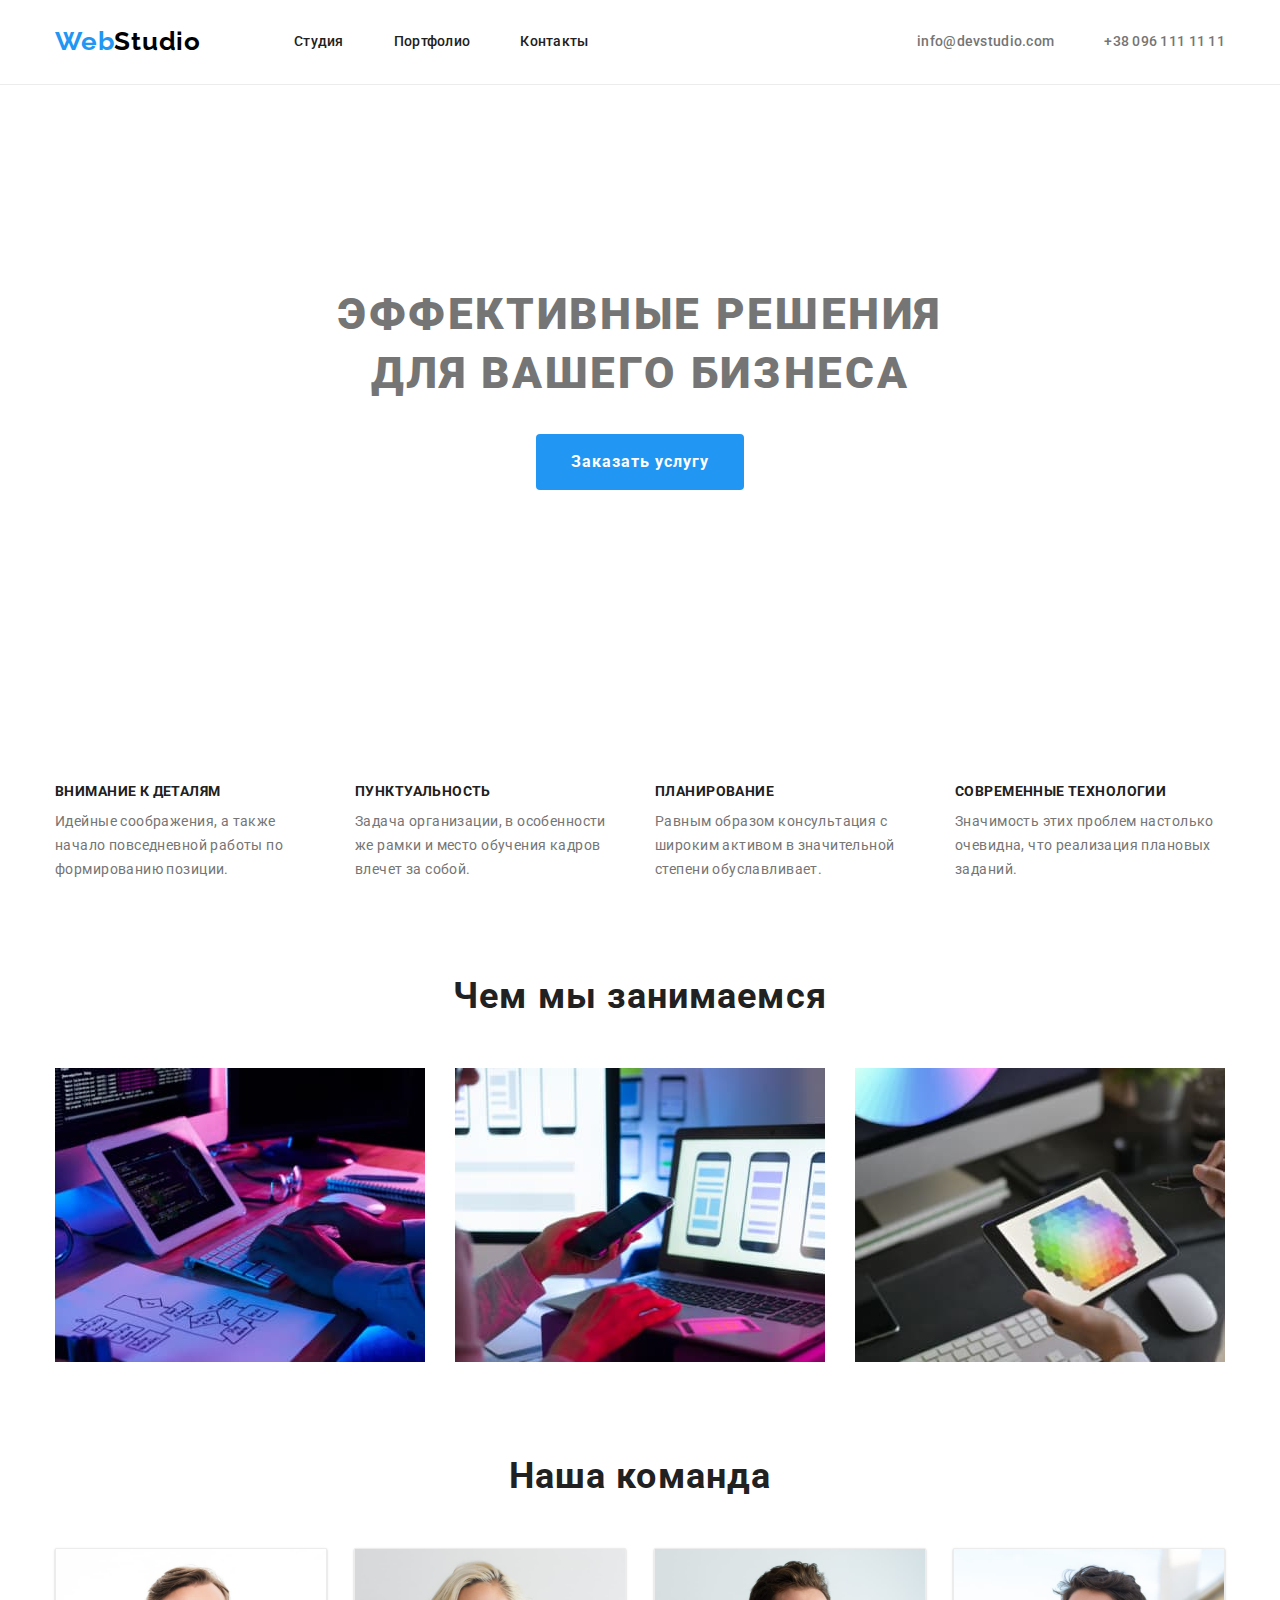
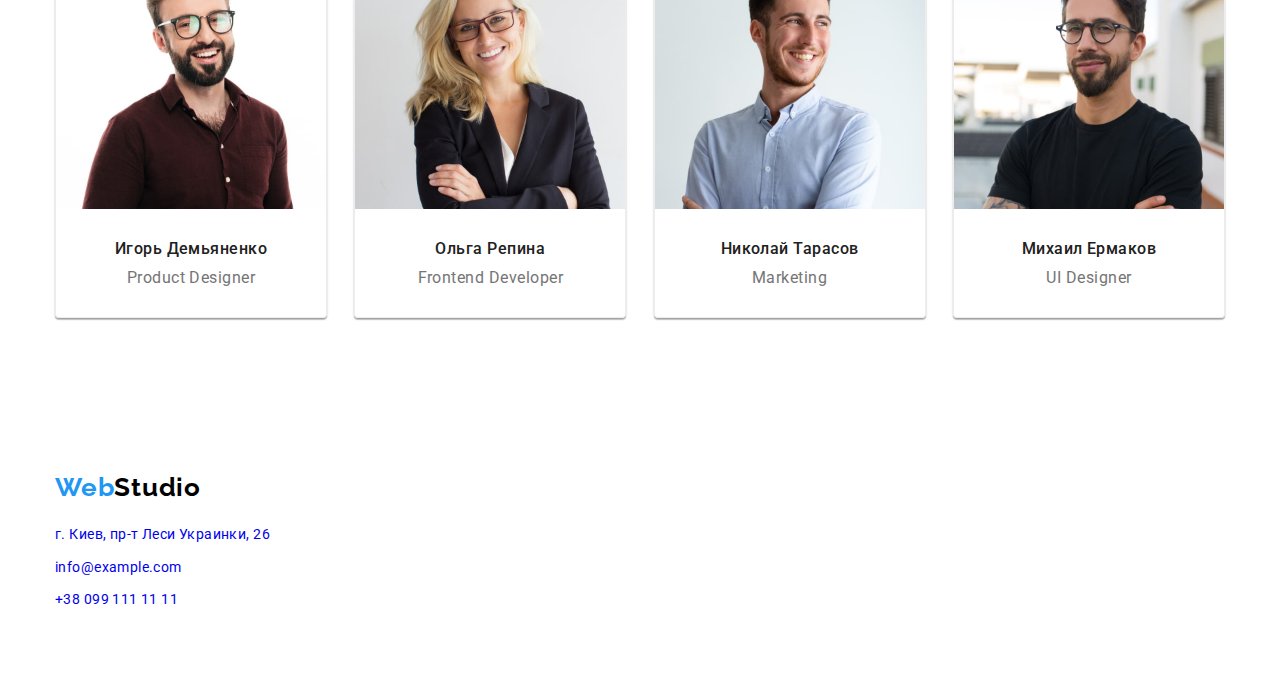
==== index.html @ 6e19d116 "start" ====
<!DOCTYPE html>
<html lang="ru">
<head>
    <meta charset="UTF-8">
    <meta http-equiv="X-UA-Compatible" content="IE=edge">
    <meta name="viewport" content="width=device-width, initial-scale=1.0">
    <title>goit-markup-hw-03</title>
    <link rel="preconnect" href="https://fonts.googleapis.com">
    <link rel="preconnect" href="https://fonts.gstatic.com" crossorigin>
    <link href="https://fonts.googleapis.com/css2?family=Raleway:wght@700&family=Roboto:wght@400;500;700;900&display=swap"
        rel="stylesheet">
    <link rel="stylesheet" href="https://cdn.jsdelivr.net/npm/modern-normalize@1.1.0/modern-normalize.min.css">
    <link rel="stylesheet" href="./css/styles.css">
</head>
<body>
    <!-- HEADER -->
    <header class="page-header">
        <nav class="main-nav">
            <div class="container">
                <a class="logo link" href="" lang="en">Web<span class="logo-second">Studio</span></a>
                <ul class="menu list">
                    <li class="menu-item">
                        <a class="menu-link link" href="./index.html">Студия</a>
                    </li>
                    <li class="menu-item">
                        <a class="menu-link link" href="./portfolio.html">Портфолио</a>
                    </li>
                    <li class="menu-item">
                        <a class="menu-link link" href="">Контакты</a>
                    </li>
                </ul>
    
                <ul class="list contact">
                    <li>
                        <a class="link" href="mailto:info@devstudio.com">info@devstudio.com</a>
                    </li>
                    <li>
                        <a class="link link-tel" href="tel:+380961111111">+38 096 111 11 11</a>
                    </li>
                </ul>
            </div>
        </nav>
    </header>
    <main>
        <!-- HERO -->
        <section class="hero section">
            <h1 class="main-title" >Эффективные решения <br> для вашего бизнеса</h1>
            <button class="main-btn" type="button">Заказать услугу</button>
        </section>
        <!--Our advantages-->
        <section class="section">
            <div class="container">
                <h2 hidden>Наши преимущества</h2>
                <ul class="list benefits-list">
                    <li class="item">
                        <h3 class="main-benefits">Внимание к деталям</h3>
                        <p class="benefits">Идейные соображения, а также начало повседневной работы по формированию позиции.</p>
                    </li>
                    <li class="item">
                        <h3 class="main-benefits">Пунктуальность</h3>
                        <p class="benefits">Задача организации, в особенности же рамки и место обучения кадров влечет за собой.</p>
                    </li>
                    <li class="item">
                        <h3 class="main-benefits">Планирование</h3>
                        <p class="benefits">Равным образом консультация с широким активом в значительной степени обуславливает.</p>
                    </li>
                    <li class="item">
                        <h3 class="main-benefits">Современные технологии</h3>
                        <p class="benefits">Значимость этих проблем настолько очевидна, что реализация плановых заданий.</p>
                    </li>
                </ul>
            </div>
        </section>
        <!--What are we doing-->
        <section class="section" >
            <div class="container">
                <h2 class="subtitle">Чем мы занимаемся</h2>
                <ul class="list work-img">
                    <li class="item">
                        <img src="./images/what-are-we-doing/box-1.jpg" alt="Чем мы занимаемся" width="370">
                    </li>
                    <li class="item">
                        <img src="./images/what-are-we-doing/box-2.jpg" alt="Чем мы занимаемся" width="370">
                    </li>
                    <li class="item">
                        <img src="./images/what-are-we-doing/box-3.jpg" alt="Чем мы занимаемся" width="370">
                    </li>
                </ul>
            </div>
        </section>

        <!--Our team-->
        <section class="section section-team">
            <div class="container">
                <h2 class="subtitle">Наша команда</h2>
                <ul class="list team-list">
                    <li class="item">
                        <img src="./images/our-team/igor-demyanenko.jpg" alt="Product Designer" width="270">
                        <div class="card-team">
                            <h3 class="employee-name">Игорь Демьяненко</h3>
                            <p class="job-title" lang="en">Product Designer</p>
                        </div>
                    </li>
                    <li class="item">
                        <img src="./images/our-team/olga-repina.jpg" alt="Frontend Developer" width="270">
                        <div class="card-team">
                            <h3 class="employee-name">Ольга Репина</h3>
                            <p class="job-title" lang="en">Frontend Developer</p>
                        </div>
                    </li>
                    <li class="item">
                        <img src="./images/our-team/nikolai-tarasov.jpg" alt="Marketing" width="270">
                        <div class="card-team">
                            <h3 class="employee-name">Николай Тарасов</h3>
                            <p class="job-title" lang="en">Marketing</p>
                        </div>
                    </li>
                    <li class="item">
                        <img src="./images/our-team/mikhail-ermakov.jpg" alt="UI Designer" width="270">
                        <div class="card-team">
                            <h3 class="employee-name">Михаил Ермаков</h3>
                            <p class="job-title" lang="en">UI Designer</p>
                        </div>
                    </li>
                </ul>
            </div>
        </section>
    </main>
    <!-- FOOTER -->
    <footer class="footer-container">
        <div class="container">
            <div class="address-item">
                <a class="logo link" href="" lang="en">Web<span class="logo-second">Studio</span></a>
            </div>
            <address>
                <ul class="list address-list">
                    <li>
                        <a class="address link" href="https://goo.gl/maps/vD46rgRYoQ4FNNTK7" target="_blank"
                            rel="noopener noreferrer">г. Киев, пр-т Леси Украинки, 26
                        </a>
                    </li>
                    <li>
                        <a class="contact-footer link" href="mailto:info@example.com">info@example.com</a>
                    </li>
                    <li>
                        <a class="contact-footer link" href="tel:+380991111111">+38 099 111 11 11</a>
                    </li>
                </ul>
            </address>
        </div>
    </footer>

</body>
</html>
---- css/styles.css ----
:root {
  --primary-font: 'Roboto', sans-serif;
  --secondary-font: 'Raleway', sans-serif;
  --primary-text-color-theme-dark: #FFFFFF;
  --primary-text-color-theme-light: #212121;
  --secondary-text-color-theme-dark: rgba(255, 255, 255, 0.6);
  --secondary-text-color-theme-light: #757575;
  --accent-color: #2196F3;
  --card-set-gap: 30px;
  --border-card: #ececec;
}

h1,
h2,
h3,
h4,
p {
    margin-top: 0;
    margin-bottom: 0;
}

ul,
ol {
    padding: 0;
    margin: 0;
}

img {
    display: block;
    height: 100%;
    height: auto;
}

button {
    cursor: pointer;
}

.list {list-style: none;}

.link {text-decoration: none;}

body {
    font-family: var(--primary-font);
    color: var(--secondary-text-color-theme-light);
}

.section {
    padding-top: 94px;
    
}

.section-team,
.section-portfolio {
    padding-bottom: 94px;
}



.container {
    width: 1200px;
    margin-left: auto;
    margin-right: auto;
    padding-left: 15px;
    padding-right: 15px;
}

.button-list {
    display: flex;
    justify-content: center;
    margin-bottom: 50px;
}

.button-list .item:not(:last-child) {
    margin-right: 8px;
}

/* ========== Components ========== */
.main-nav {
    border-bottom: 1px solid #ececec;
}

.main-nav .container {
    display: flex;
    align-items: center;
}

.main-btn {
    font-family: var(--primary-font);
    font-weight: 700;
    font-size: 16px;
    line-height: 1.88;
    letter-spacing: 0.06em;
    cursor: pointer;
    color: var(--primary-text-color-theme-dark);
    background-color: var(--accent-color);
    align-items: center;
    text-align: center;

    border-radius: 4px;
    padding: 10px 32px;
    min-width: 200px;
    border: solid transparent;
    display: inline-block;
}

.subtitle {
    font-weight: 700;
    font-size: 36px;
    line-height: 1.16;
    text-align: center;
    letter-spacing: 0.03em;
    color: var(--primary-text-color-theme-light);

    margin-top: 0;
    margin-bottom: 50px;
}
.filter-btm {
    font-family: var(--primary-font);
    font-weight: 500;
    font-size: 16px;
    line-height: 1.62;
    text-align: center;
    letter-spacing: 0.03em;
    cursor: pointer;
    color: var(--primary-text-color-theme-light);
    background-color: #F5F4FA;

    border-radius: 4px;
    padding: 6px 22px;
    display: inline-block;
    border: solid transparent;
}

.filter-btm:hover,
.filter-btm:focus {
    color: #FFFFFF;
    background-color: var(--accent-color);
}

.benefits-list {
    display: flex;
    flex-wrap: wrap;
    justify-content: space-between;
}

.benefits-list .item {
    width: 270px;
    margin-right: 30px;
}

.benefits-list .item:nth-child(4n) {
    margin-right: 0;
}

.main-benefits {
    font-weight: 700;
    font-size: 14px;
    line-height: 1.14;
    letter-spacing: 0.03em;
    text-transform: uppercase;
    color: var(--primary-text-color-theme-light);

    margin-top: 0;
    margin-bottom: 10px;
}

.benefits {
    font-size: 14px;
    line-height: 1.71;
    letter-spacing: 0.03em;
    
    margin-top: 0;
    margin-bottom: 0;
}

.work-img {
    display: flex;
    flex-wrap: wrap;
}

.work-img .item {
    margin-right: var(--card-set-gap);
}

.work-img .item:nth-child(3n) {
    margin-right: 0;
}

.team-list {
    display: flex;
    flex-wrap: wrap;
    text-align: center;
    justify-content: space-between;
}

.team-list .item {
    border-radius: 0px 0px 4px 4px;
    border: 1px solid #ececec;
    box-shadow: 0px 1px 3px rgba(0, 0, 0, 0.12), 0px 1px 1px rgba(0, 0, 0, 0.14), 0px 2px 1px rgba(0, 0, 0, 0.2);
  
}
    

.card-team {
    padding: var(--card-set-gap);
}

.employee-name {
    font-weight: 500;
    font-size: 16px;
    line-height: 1.19;
    text-align: center;
    letter-spacing: 0.03em;
    color: var(--primary-text-color-theme-light);

    margin-bottom: 10px;
    margin-top: 0;
}

.job-title {
    font-size: 16px;
    line-height: 1.19;
    text-align: center;
    letter-spacing: 0.03em;
}

.project-name {
    font-weight: 700;
    font-size: 18px;
    line-height: 2;
    letter-spacing: 0.06em;
    color: var(--primary-text-color-theme-light);
}

.project {
    font-size: 16px;
    line-height: 1.88;
    letter-spacing: 0.03em;
}

.main-portfolio {
    text-decoration: none;
}

.portfolio-link {
    display: inline-block;
}

.portfolio-link {
    display: flex;
    flex-wrap: wrap;
    
}

.portfolio-link .item {
    width: calc((100% - 60px) / 3);
    
    margin-right: var(--card-set-gap);
    margin-bottom: var(--card-set-gap);
    flex-wrap: wrap;
}


.portfolio-link .item:nth-child(3n) {
    margin-right: 0;
}

.portfolio-link .item:nth-last-child(-n + 3) {
    margin-bottom: 0;
}

.card-content {
    padding: 20px 24px;
    border: 1px solid var(--border-card);
    background-color: var(--primary-text-color-theme-dark);

}


/* ========== Components ========== */


/* ========== Header ========== */
.logo {
    font-family: var(--secondary-font);
    font-weight: 700;
    font-size: 26px;
    line-height: 1.19;
    letter-spacing: 0.03em;
    color: var(--accent-color);
}

.logo-second {
    font-family: var(--secondary-font);
    font-weight: 700;
    font-size: 26px;
    line-height: 1.19;
    letter-spacing: 0.03em;
    color: #000000;
}

.menu {
    display: flex;
    margin-left: 93px;
}

.menu .menu-item+.menu-item {
    margin-left: 50px;
}

.menu-link {
    font-family: var(--primary-font);
    font-weight: 500;
    font-size: 14px;
    line-height: 1.14;
    letter-spacing: 0.02em;
    color: var(--primary-text-color-theme-light);

    display: block;
    padding-top: 32px;
    padding-bottom: 32px;

}

.menu-link:hover,
.menu-link:focus {
    color: var(--accent-color);}

.contact {
    display: flex;
    margin-left: auto;

}

.link-tel {
    margin-left: 50px;
}

.contact a {
    font-family: var(--primary-font);
    font-weight: 500;
    font-size: 14px;
    line-height: 1.4;
    letter-spacing: 0.02em;
    color: var(--secondary-text-color-theme-light);

    display: block;
    padding-top: 32px;
    padding-bottom: 32px;
}

.contact a:hover,
.contact a:focus {
    color: var(--accent-color);
}
/* ========== Header ========== */

/* ========== Hero ========== */

.hero {
    text-align: center;
    padding-top: 200px;
    padding-bottom: 200px;
}

.main-title {

    margin-top: 0;
    margin-bottom: 30px;

    font-family: var(--primary-font);
    font-weight: 900;
    font-size: 44px;
    line-height: 1.36;
    text-align: center;
    letter-spacing: 0.06em;
    text-transform: uppercase;
    /* color: var(--primary-text-color-theme-dark); */
}
/* ========== Hero ========== */

/* ========== Footer ========== */

.address-item {
    display: inline-block;
    margin-bottom: 20px;
}



.address {
    display: inline-block;
    margin-bottom: 9px;

    font-family: var(--primary-font);
    font-style: normal;
    font-weight: 400;
    font-size: 14px;
    line-height: 1.71;
    letter-spacing: 0.03em;
    /* color: var(--primary-text-color-theme-dark); */
}  

.address:hover,
.address:focus {
    color: var(--accent-color);
}

.contact-footer {
    display: inline-block;
    margin-bottom: 9px;
    
    font-family: var(--primary-font);
    font-style: normal;
    font-weight: 400;
    font-size: 14px;
    line-height: 1.71;
    letter-spacing: 0.03em;
    /* color: var(--secondary-text-color-theme-dark); */
}

.contact-footer:hover,
.contact-footer:focus {
    color: var(--accent-color);
}

.footer-container {
    padding-top: 60px;
    padding-bottom: 60px;
}
/* ========== Footer ========== */
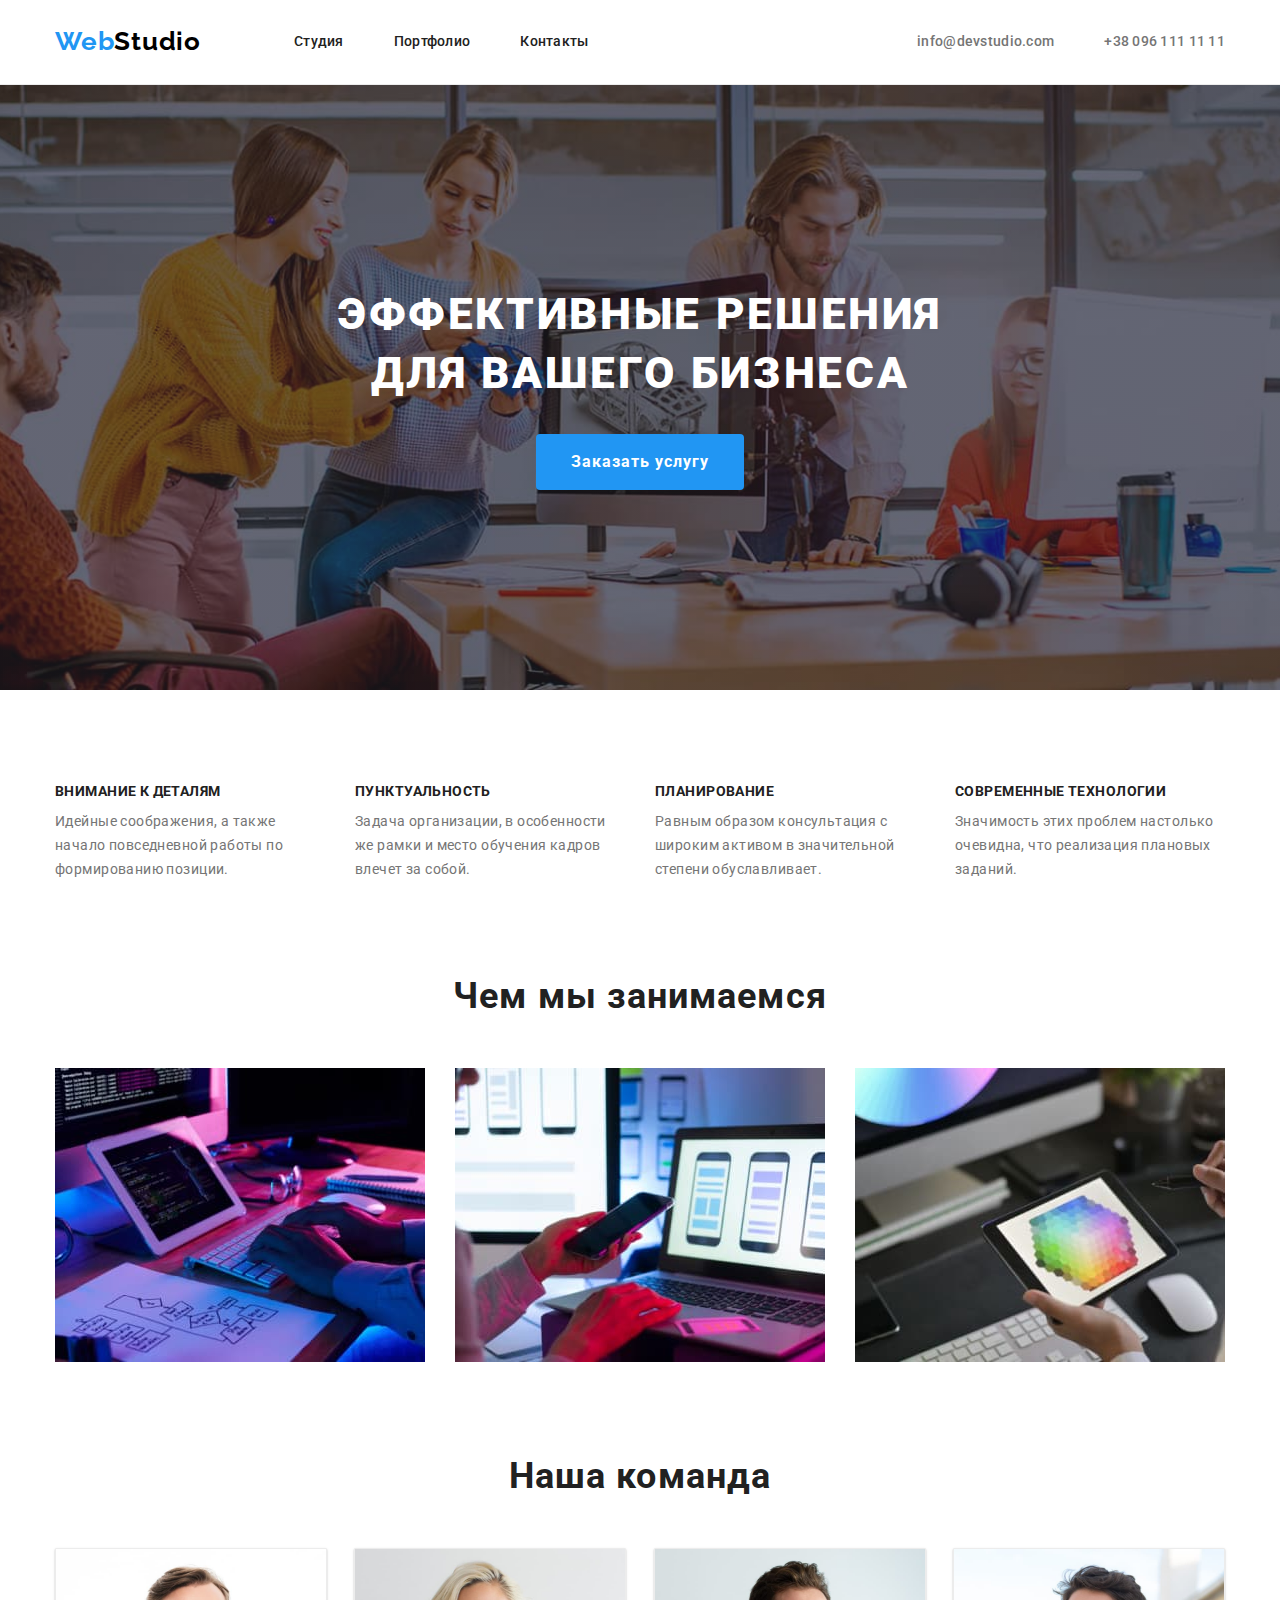
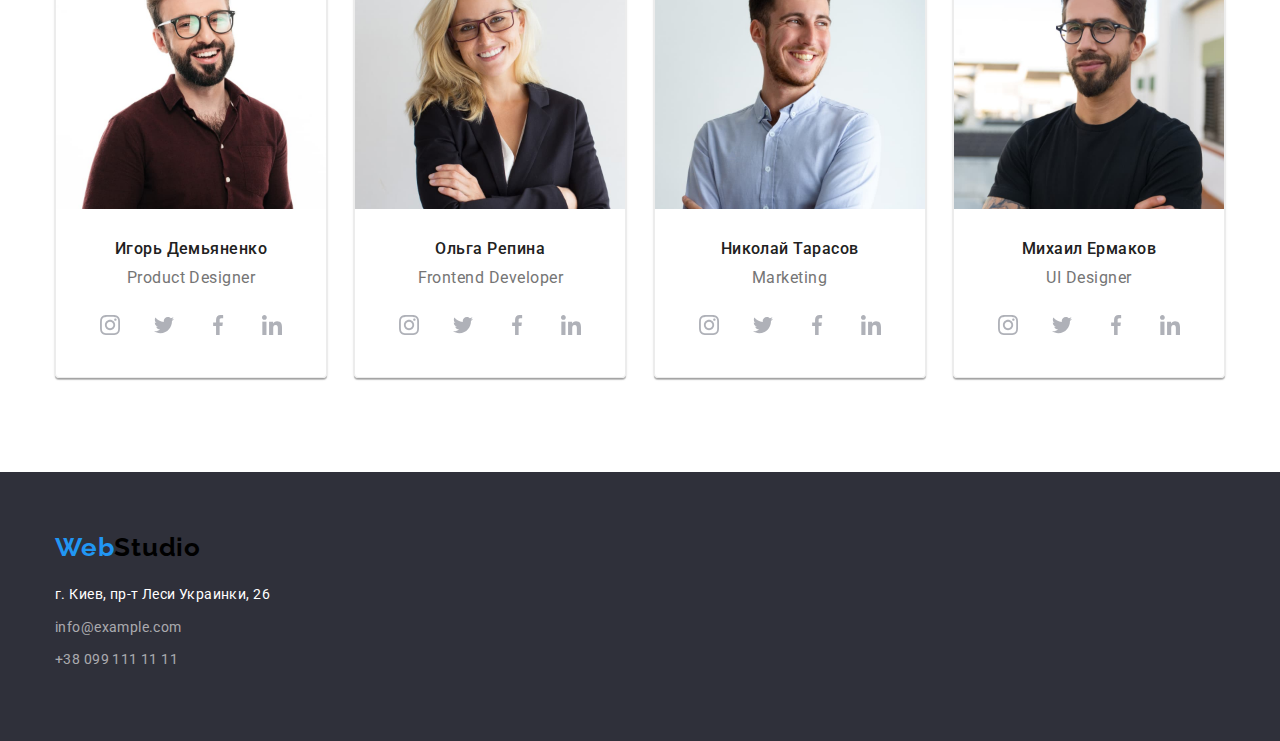
==== commit 94edb9d0: "Added social networks in the team" ====
--- a/index.html
+++ b/index.html
@@ -4,7 +4,7 @@
     <meta charset="UTF-8">
     <meta http-equiv="X-UA-Compatible" content="IE=edge">
     <meta name="viewport" content="width=device-width, initial-scale=1.0">
-    <title>goit-markup-hw-03</title>
+    <title>goit-markup-hw-04</title>
     <link rel="preconnect" href="https://fonts.googleapis.com">
     <link rel="preconnect" href="https://fonts.gstatic.com" crossorigin>
     <link href="https://fonts.googleapis.com/css2?family=Raleway:wght@700&family=Roboto:wght@400;500;700;900&display=swap"
@@ -99,6 +99,37 @@
                         <div class="card-team">
                             <h3 class="employee-name">Игорь Демьяненко</h3>
                             <p class="job-title" lang="en">Product Designer</p>
+                            
+                           <ul class="social-list list">
+                            <li class="item-social">
+                                <a href="https://www.instagram.com/" class="social-link">
+                                    <svg class="social-icon" width="20" height="20" >
+                                        <use href="./images/sprite.svg#icon-instagram"></use>
+                                    </svg>
+                                </a>
+                            </li>
+                            <li class="item-social">
+                                <a href="https://twitter.com/?lang=uk" class="social-link">
+                                    <svg class="social-icon" width="20" height="20" >
+                                        <use href="./images/sprite.svg#icon-twitter"></use>
+                                    </svg>
+                                </a>
+                            </li>
+                            <li class="item-social">
+                                <a href="https://uk-ua.facebook.com/" class="social-link">
+                                    <svg class="social-icon" width="20" height="20" >
+                                        <use href="./images/sprite.svg#icon-facebook"></use>
+                                    </svg>
+                                </a>
+                            </li>
+                            <li class="item-social">
+                                <a href="https://www.linkedin.com/" class="social-link">
+                                    <svg class="social-icon" width="20" height="20" >
+                                        <use href="./images/sprite.svg#icon-linkedin"></use>
+                                    </svg>
+                                </a>
+                            </li>
+                           </ul>
                         </div>
                     </li>
                     <li class="item">
@@ -106,6 +137,36 @@
                         <div class="card-team">
                             <h3 class="employee-name">Ольга Репина</h3>
                             <p class="job-title" lang="en">Frontend Developer</p>
+                            <ul class="social-list list">
+                                <li class="item-social">
+                                    <a href="https://www.instagram.com/" class="social-link">
+                                        <svg class="social-icon" width="20" height="20">
+                                            <use href="./images/sprite.svg#icon-instagram"></use>
+                                        </svg>
+                                    </a>
+                                </li>
+                                <li class="item-social">
+                                    <a href="https://twitter.com/?lang=uk" class="social-link">
+                                        <svg class="social-icon" width="20" height="20">
+                                            <use href="./images/sprite.svg#icon-twitter"></use>
+                                        </svg>
+                                    </a>
+                                </li>
+                                <li class="item-social">
+                                    <a href="https://uk-ua.facebook.com/" class="social-link">
+                                        <svg class="social-icon" width="20" height="20">
+                                            <use href="./images/sprite.svg#icon-facebook"></use>
+                                        </svg>
+                                    </a>
+                                </li>
+                                <li class="item-social">
+                                    <a href="https://www.linkedin.com/" class="social-link">
+                                        <svg class="social-icon" width="20" height="20">
+                                            <use href="./images/sprite.svg#icon-linkedin"></use>
+                                        </svg>
+                                    </a>
+                                </li>
+                            </ul>
                         </div>
                     </li>
                     <li class="item">
@@ -113,6 +174,36 @@
                         <div class="card-team">
                             <h3 class="employee-name">Николай Тарасов</h3>
                             <p class="job-title" lang="en">Marketing</p>
+                            <ul class="social-list list">
+                                <li class="item-social">
+                                    <a href="https://www.instagram.com/" class="social-link">
+                                        <svg class="social-icon" width="20" height="20">
+                                            <use href="./images/sprite.svg#icon-instagram"></use>
+                                        </svg>
+                                    </a>
+                                </li>
+                                <li class="item-social">
+                                    <a href="https://twitter.com/?lang=uk" class="social-link">
+                                        <svg class="social-icon" width="20" height="20">
+                                            <use href="./images/sprite.svg#icon-twitter"></use>
+                                        </svg>
+                                    </a>
+                                </li>
+                                <li class="item-social">
+                                    <a href="https://uk-ua.facebook.com/" class="social-link">
+                                        <svg class="social-icon" width="20" height="20">
+                                            <use href="./images/sprite.svg#icon-facebook"></use>
+                                        </svg>
+                                    </a>
+                                </li>
+                                <li class="item-social">
+                                    <a href="https://www.linkedin.com/" class="social-link">
+                                        <svg class="social-icon" width="20" height="20">
+                                            <use href="./images/sprite.svg#icon-linkedin"></use>
+                                        </svg>
+                                    </a>
+                                </li>
+                            </ul>
                         </div>
                     </li>
                     <li class="item">
@@ -120,6 +211,36 @@
                         <div class="card-team">
                             <h3 class="employee-name">Михаил Ермаков</h3>
                             <p class="job-title" lang="en">UI Designer</p>
+                            <ul class="social-list list">
+                                <li class="item-social">
+                                    <a href="https://www.instagram.com/" class="social-link">
+                                        <svg class="social-icon" width="20" height="20">
+                                            <use href="./images/sprite.svg#icon-instagram"></use>
+                                        </svg>
+                                    </a>
+                                </li>
+                                <li class="item-social">
+                                    <a href="https://twitter.com/?lang=uk" class="social-link">
+                                        <svg class="social-icon" width="20" height="20">
+                                            <use href="./images/sprite.svg#icon-twitter"></use>
+                                        </svg>
+                                    </a>
+                                </li>
+                                <li class="item-social">
+                                    <a href="https://uk-ua.facebook.com/" class="social-link">
+                                        <svg class="social-icon" width="20" height="20">
+                                            <use href="./images/sprite.svg#icon-facebook"></use>
+                                        </svg>
+                                    </a>
+                                </li>
+                                <li class="item-social">
+                                    <a href="https://www.linkedin.com/" class="social-link">
+                                        <svg class="social-icon" width="20" height="20">
+                                            <use href="./images/sprite.svg#icon-linkedin"></use>
+                                        </svg>
+                                    </a>
+                                </li>
+                            </ul>
                         </div>
                     </li>
                 </ul>
--- a/css/styles.css
+++ b/css/styles.css
@@ -217,11 +217,44 @@
     margin-top: 0;
 }
 
+.social-list {
+    display: flex;
+    justify-content: center;
+    gap: 10px;
+
+}
+
+.social-link {
+    width: 44px;
+    height: 44px;
+    border-radius: 50%;
+    background-color: #FFFFFF;
+    display: flex;
+    justify-content: center;
+    align-items: center;
+}
+
+.social-link:hover,
+.social-link:focus {
+    background-color: var(--accent-color);
+}
+
+.social-icon {
+    fill: #AFB1B8;
+}
+
+.social-link:hover .social-icon,
+.social-link:focus .social-icon {
+    fill: #FFFFFF;
+
+}
+
 .job-title {
     font-size: 16px;
     line-height: 1.19;
     text-align: center;
     letter-spacing: 0.03em;
+    margin-bottom: 16px;
 }
 
 .project-name {
@@ -361,6 +394,12 @@
     text-align: center;
     padding-top: 200px;
     padding-bottom: 200px;
+
+    background-image: linear-gradient(rgba(47, 48, 58, 0.4), rgba(47, 48, 58, 0.4)), url("../images/hero/bg.jpg");
+    background-color: #C4C4C4;
+    background-size: cover;
+    background-position: center;
+    background-repeat: no-repeat;
 }
 
 .main-title {
@@ -375,7 +414,7 @@
     text-align: center;
     letter-spacing: 0.06em;
     text-transform: uppercase;
-    /* color: var(--primary-text-color-theme-dark); */
+    color: var(--primary-text-color-theme-dark);
 }
 /* ========== Hero ========== */
 
@@ -398,7 +437,7 @@
     font-size: 14px;
     line-height: 1.71;
     letter-spacing: 0.03em;
-    /* color: var(--primary-text-color-theme-dark); */
+    color: var(--primary-text-color-theme-dark);
 }  
 
 .address:hover,
@@ -416,7 +455,7 @@
     font-size: 14px;
     line-height: 1.71;
     letter-spacing: 0.03em;
-    /* color: var(--secondary-text-color-theme-dark); */
+    color: var(--secondary-text-color-theme-dark);
 }
 
 .contact-footer:hover,
@@ -427,5 +466,6 @@
 .footer-container {
     padding-top: 60px;
     padding-bottom: 60px;
+    background-color: #2F303A;
 }
 /* ========== Footer ========== */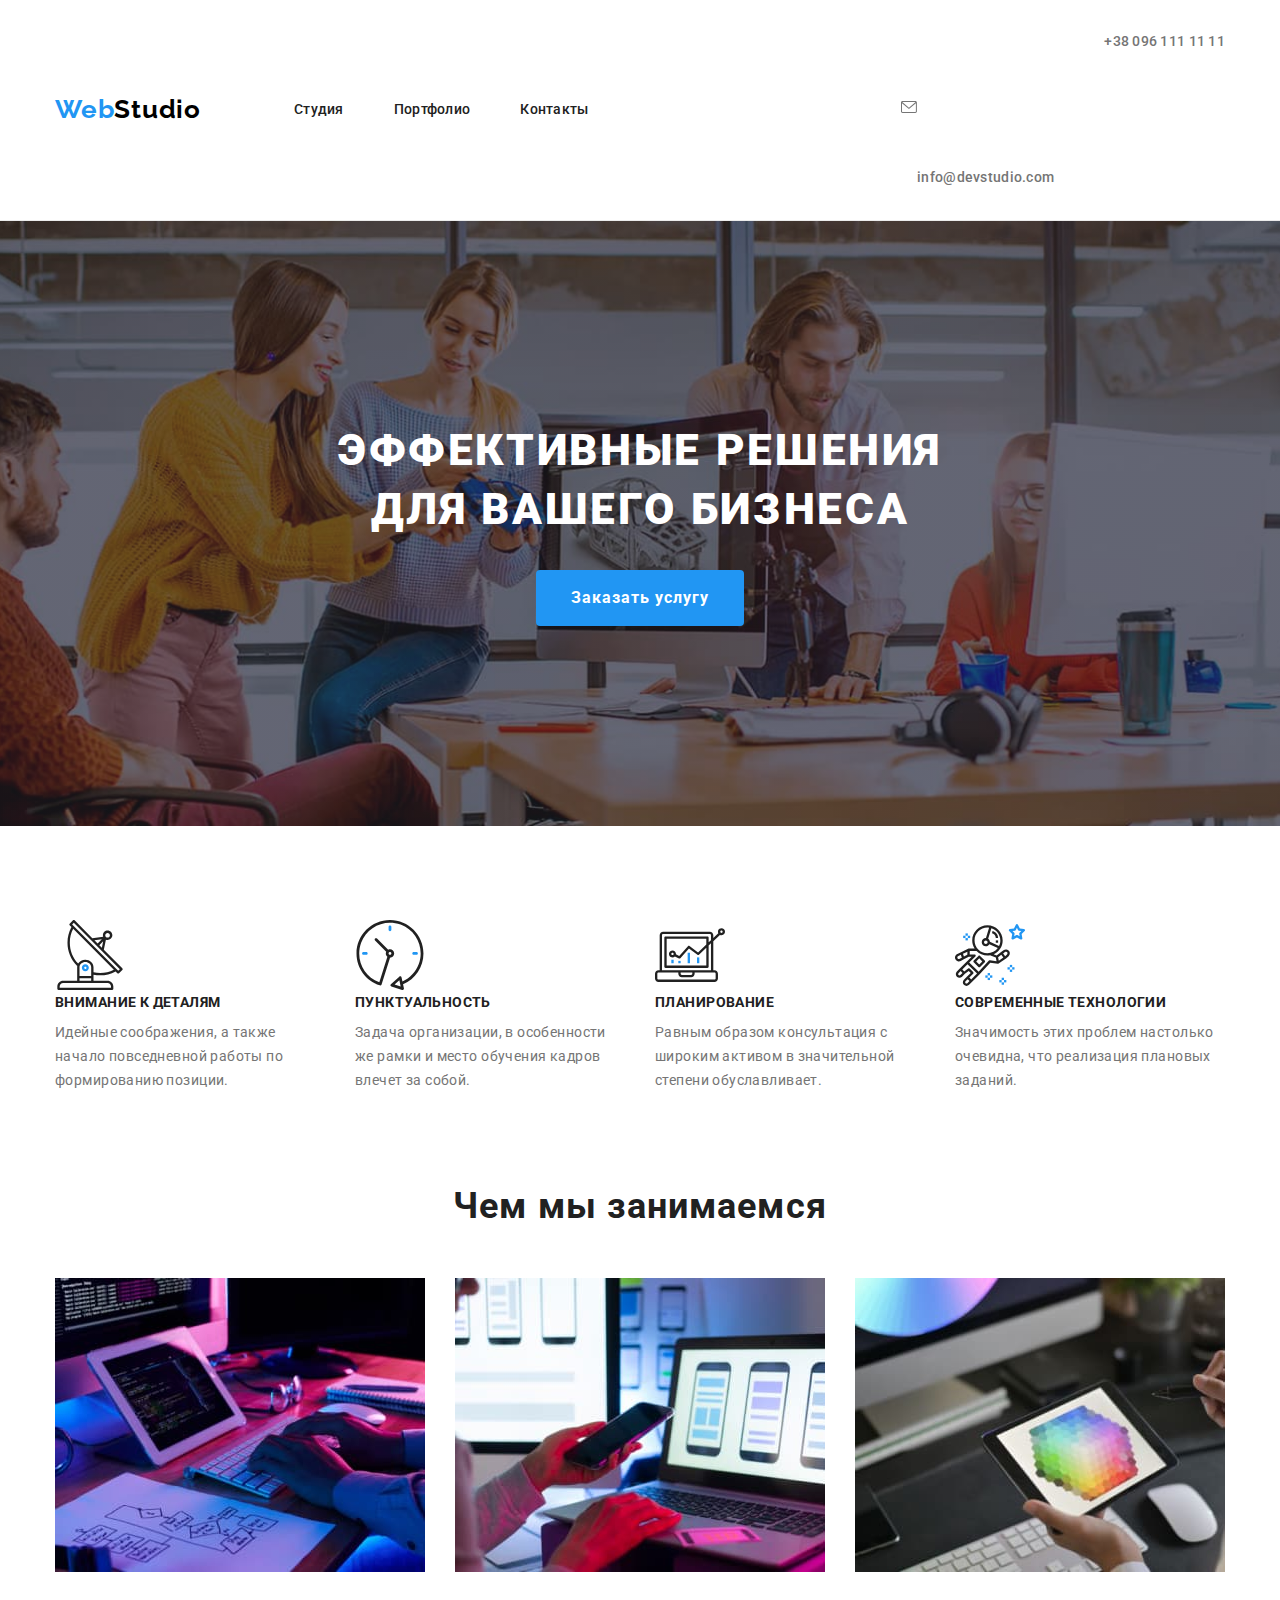
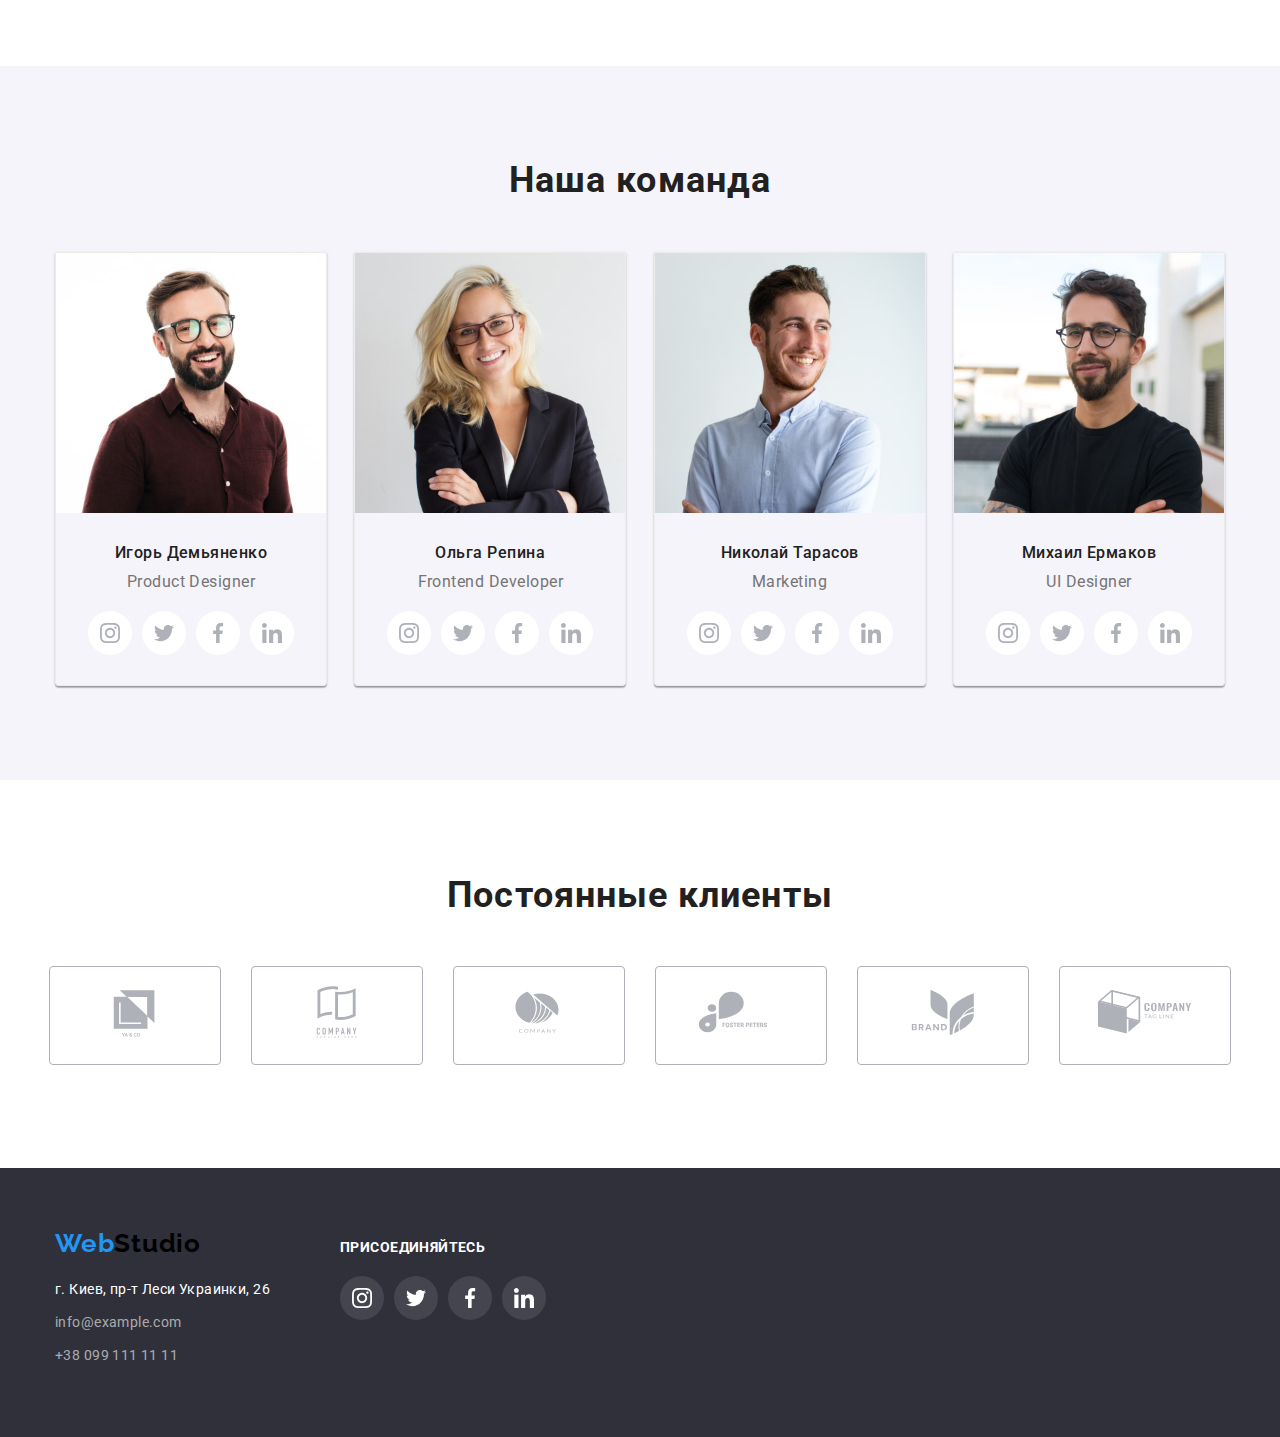
==== commit 2988f338: "part" ====
--- a/index.html
+++ b/index.html
@@ -32,7 +32,7 @@
     
                 <ul class="list contact">
                     <li>
-                        <a class="link" href="mailto:info@devstudio.com">info@devstudio.com</a>
+                        <a class="link" href="mailto:info@devstudio.com"> <svg width="16px" heigt="12px"> <use href="./images/sprite.svg#icon-envelope"></use></svg>info@devstudio.com</a>
                     </li>
                     <li>
                         <a class="link link-tel" href="tel:+380961111111">+38 096 111 11 11</a>
@@ -53,18 +53,30 @@
                 <h2 hidden>Наши преимущества</h2>
                 <ul class="list benefits-list">
                     <li class="item">
+                        <svg class="benefits-icon" width="70px"; height="70px";>
+                            <use href="./images/sprite.svg#icon-antenna"></use>
+                        </svg>
                         <h3 class="main-benefits">Внимание к деталям</h3>
                         <p class="benefits">Идейные соображения, а также начало повседневной работы по формированию позиции.</p>
                     </li>
                     <li class="item">
+                        <svg class="benefits-icon" width="70px" ; height="70px" ;>
+                            <use href="./images/sprite.svg#icon-clock"></use>
+                        </svg>
                         <h3 class="main-benefits">Пунктуальность</h3>
                         <p class="benefits">Задача организации, в особенности же рамки и место обучения кадров влечет за собой.</p>
                     </li>
                     <li class="item">
+                        <svg class="benefits-icon" width="70px" ; height="70px" ;>
+                            <use href="./images/sprite.svg#icon-diagram"></use>
+                        </svg>
                         <h3 class="main-benefits">Планирование</h3>
                         <p class="benefits">Равным образом консультация с широким активом в значительной степени обуславливает.</p>
                     </li>
                     <li class="item">
+                        <svg class="benefits-icon" width="70px" ; height="70px" ;>
+                            <use href="./images/sprite.svg#icon-astronaut"></use>
+                        </svg>
                         <h3 class="main-benefits">Современные технологии</h3>
                         <p class="benefits">Значимость этих проблем настолько очевидна, что реализация плановых заданий.</p>
                     </li>
@@ -72,7 +84,7 @@
             </div>
         </section>
         <!--What are we doing-->
-        <section class="section" >
+        <section class="section section-work" >
             <div class="container">
                 <h2 class="subtitle">Чем мы занимаемся</h2>
                 <ul class="list work-img">
@@ -246,29 +258,123 @@
                 </ul>
             </div>
         </section>
+        <section class="section">
+            <div>
+                <h2 class="customers">Постоянные клиенты</h2>
+                <ul class="list our-customers">
+                    <li class="item">
+                        <a href="http://" class="customers-link">
+                            <svg class="customers-icon" width="106px" height="60px">
+                                <use href="./images/sprite.svg#icon-client-1"></use>
+                            </svg>
+                        </a>
+                        
+                    </li>
+                    <li class="item">
+                        <a href="http://" class="customers-link">
+                            <svg class="customers-icon" width="106px" height="60px">
+                                <use href="./images/sprite.svg#icon-client-2"></use>
+                            </svg>
+                        </a>
+                        
+                    </li>
+                    <li class="item">
+                        <a href="http://" class="customers-link">
+                            <svg class="customers-icon" width="106px" height="60px">
+                                <use href="./images/sprite.svg#icon-client-3"></use>
+                            </svg>
+                        </a>
+                        
+                    </li>
+                    <li class="item">
+                        <a href="http://" class="customers-link">
+                            <svg class="customers-icon" width="106px" height="60px">
+                                <use href="./images/sprite.svg#icon-client-4"></use>
+                            </svg>
+                        </a>
+                        
+                    </li>
+                    <li class="item">
+                        <a href="http://" class="customers-link">
+                        <svg class="customers-icon" width="106px" height="60px">
+                            <use href="./images/sprite.svg#icon-client-5"></use>
+                        </svg>
+                        </a>
+                        
+                    </li>
+                    <li class="item">
+                        <a href="http://" class="customers-link">
+                            <svg class="customers-icon" width="106px" height="60px">
+                                <use href="./images/sprite.svg#icon-client-6"></use>
+                            </svg>
+                        </a>
+                        
+                    </li class="item">
+                </ul>
+
+
+            </div>
+        </section>
     </main>
     <!-- FOOTER -->
     <footer class="footer-container">
-        <div class="container">
-            <div class="address-item">
-                <a class="logo link" href="" lang="en">Web<span class="logo-second">Studio</span></a>
-            </div>
-            <address>
-                <ul class="list address-list">
-                    <li>
-                        <a class="address link" href="https://goo.gl/maps/vD46rgRYoQ4FNNTK7" target="_blank"
-                            rel="noopener noreferrer">г. Киев, пр-т Леси Украинки, 26
-                        </a>
-                    </li>
-                    <li>
-                        <a class="contact-footer link" href="mailto:info@example.com">info@example.com</a>
-                    </li>
-                    <li>
-                        <a class="contact-footer link" href="tel:+380991111111">+38 099 111 11 11</a>
-                    </li>
-                </ul>
-            </address>
+        <div class="container footer-info">
+            <div>
+                <div class="address-item">
+                    <a class="logo link" href="" lang="en">Web<span class="logo-second">Studio</span></a>
+                </div>
+                <address>
+                    <ul class="list address-list">
+                        <li>
+                            <a class="address link" href="https://goo.gl/maps/vD46rgRYoQ4FNNTK7" target="_blank"
+                                rel="noopener noreferrer">г. Киев, пр-т Леси Украинки, 26
+                            </a>
+                        </li>
+                        <li>
+                            <a class="contact-footer link" href="mailto:info@example.com">info@example.com</a>
+                        </li>
+                        <li>
+                            <a class="contact-footer link" href="tel:+380991111111">+38 099 111 11 11</a>
+                        </li>
+                    </ul>
+                </address>
+            </div>
+            <div class="join-in-item">
+                <strong class="join-in">присоединяйтесь</strong>
+                <ul class="social-list list">
+                    <li class="item-social">
+                        <a href="https://www.instagram.com/" class="social-link-footer">
+                            <svg class="social-icon" width="20" height="20">
+                                <use href="./images/sprite.svg#icon-instagram"></use>
+                            </svg>
+                        </a>
+                    </li>
+                    <li class="item-social">
+                        <a href="https://twitter.com/?lang=uk" class="social-link-footer">
+                            <svg class="social-icon" width="20" height="20">
+                                <use href="./images/sprite.svg#icon-twitter"></use>
+                            </svg>
+                        </a>
+                    </li>
+                    <li class="item-social">
+                        <a href="https://uk-ua.facebook.com/" class="social-link-footer">
+                            <svg class="social-icon" width="20" height="20">
+                                <use href="./images/sprite.svg#icon-facebook"></use>
+                            </svg>
+                        </a>
+                    </li>
+                    <li class="item-social">
+                        <a href="https://www.linkedin.com/" class="social-link-footer">
+                            <svg class="social-icon" width="20" height="20">
+                                <use href="./images/sprite.svg#icon-linkedin"></use>
+                            </svg>
+                        </a>
+                    </li>
+                </ul>
+            </div>
         </div>
+
+        
     </footer>
 
 </body>
--- a/css/styles.css
+++ b/css/styles.css
@@ -50,11 +50,14 @@
 }
 
 .section-team,
-.section-portfolio {
+.section-portfolio,
+.section-work {
     padding-bottom: 94px;
 }
 
-
+.section-team {
+    background-color: #F5F4FA;
+}
 
 .container {
     width: 1200px;
@@ -173,6 +176,8 @@
     margin-bottom: 0;
 }
 
+
+
 .work-img {
     display: flex;
     flex-wrap: wrap;
@@ -239,7 +244,7 @@
     background-color: var(--accent-color);
 }
 
-.social-icon {
+.social-link .social-icon {
     fill: #AFB1B8;
 }
 
@@ -265,6 +270,39 @@
     color: var(--primary-text-color-theme-light);
 }
 
+.customers {
+    font-weight: 700;
+    font-size: 36px;
+    line-height: 1.17;
+    text-align: center;
+    letter-spacing: 0.03em;
+    color: var(--primary-text-color-theme-light);
+    margin-bottom: 50px;
+}
+
+.our-customers {
+    display: flex;
+    justify-content: center;
+    gap: 30px;
+    margin-bottom: 103px;
+}
+
+
+.our-customers .item {
+    padding: 16px 32px;
+    border: 1px solid #AFB1B8;
+    border-radius: 4px;
+}
+
+.customers-link .customers-icon {
+    fill: #AFB1B8;
+}
+
+.customers-link:hover .customers-icon,
+.customers-link:focus .customers-icon{
+    fill: var(--accent-color);
+}
+
 .project {
     font-size: 16px;
     line-height: 1.88;
@@ -304,8 +342,6 @@
 
 .card-content {
     padding: 20px 24px;
-    border: 1px solid var(--border-card);
-    background-color: var(--primary-text-color-theme-dark);
 
 }
 
@@ -386,6 +422,8 @@
 .contact a:focus {
     color: var(--accent-color);
 }
+
+
 /* ========== Header ========== */
 
 /* ========== Hero ========== */
@@ -468,4 +506,54 @@
     padding-bottom: 60px;
     background-color: #2F303A;
 }
+
+.footer-info {
+    display: flex;
+    align-items: baseline;
+
+}
+
+.join-in-item {
+    display: block;
+    width: 206px;
+    margin-left: 70px;
+    
+
+}
+
+.join-in {
+    font-style: normal;
+    font-weight: 700;
+    font-size: 14px;
+    line-height: 1.14;
+    letter-spacing: 0.03em;
+    text-transform: uppercase;
+    color: var(--primary-text-color-theme-dark);
+}
+
+.social-list.list {
+    margin-top: 20px;
+    }
+
+.social-link-footer {
+    width: 44px;
+    height: 44px;
+    border-radius: 50%;
+    background-color: rgba(255, 255, 255, 0.1);
+    display: flex;
+    justify-content: center;
+    align-items: center;
+}
+
+.social-link-footer:hover,
+.social-link-footer:focus {
+    background-color: var(--accent-color);
+}
+
+.social-link-footer .social-icon {
+    fill: #FFFFFF;
+}
+
+
+
 /* ========== Footer ========== */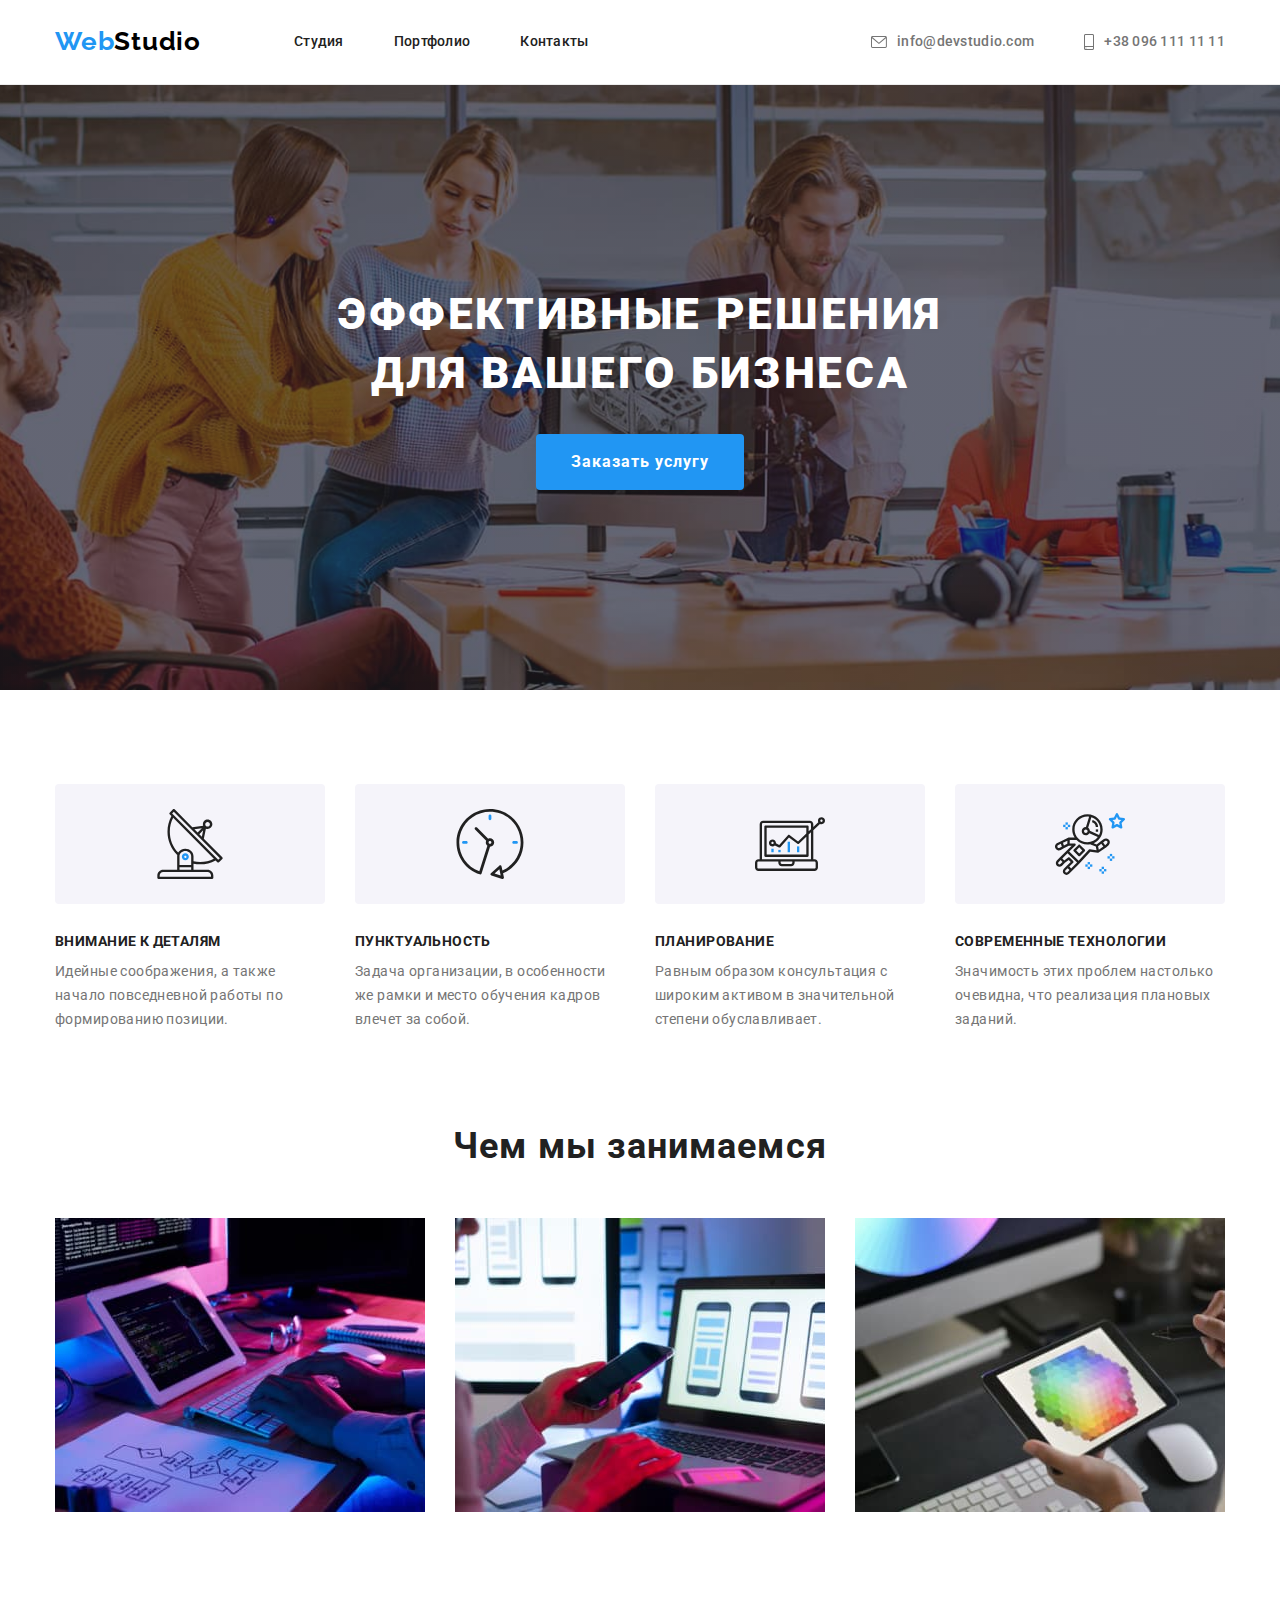
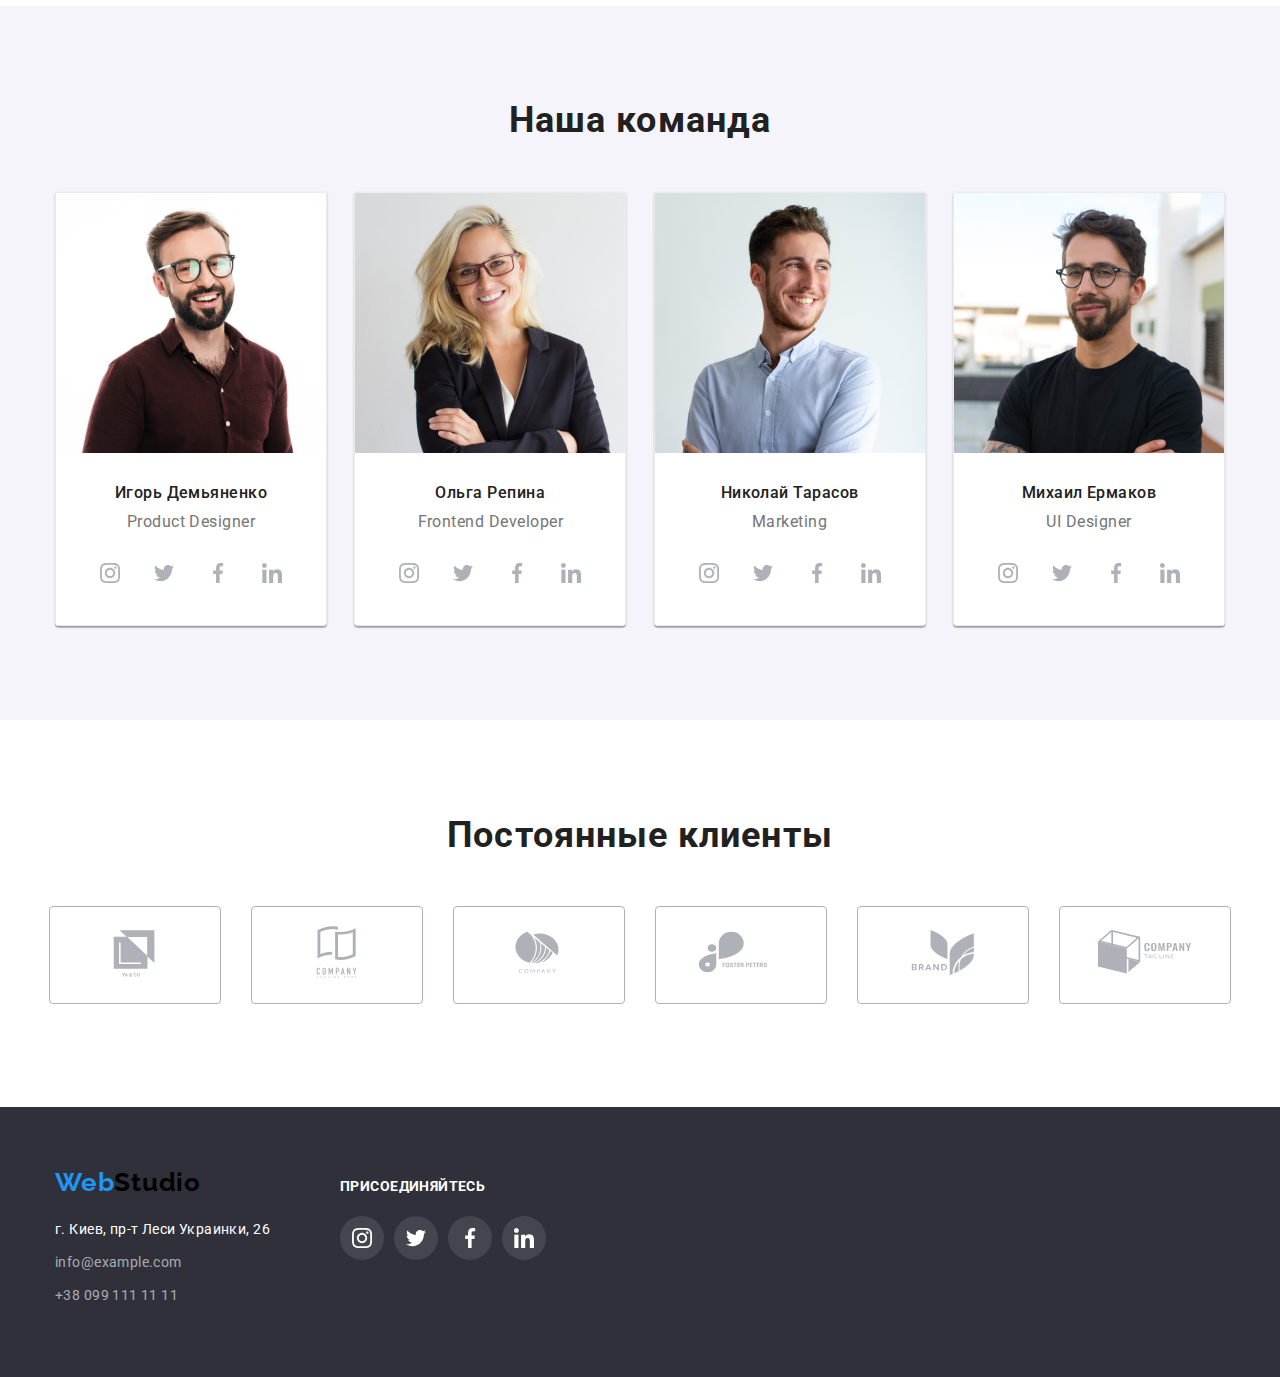
==== commit 08605aba: "finish" ====
--- a/index.html
+++ b/index.html
@@ -32,10 +32,16 @@
     
                 <ul class="list contact">
                     <li>
-                        <a class="link" href="mailto:info@devstudio.com"> <svg width="16px" heigt="12px"> <use href="./images/sprite.svg#icon-envelope"></use></svg>info@devstudio.com</a>
+                        <a class="link contact-link" href="mailto:info@devstudio.com">
+                            <svg width="16px" ; height="12px" class="contact-icon"> <use href="./images/sprite.svg#icon-envelope" ></use></svg>
+                            info@devstudio.com</a>
                     </li>
                     <li>
-                        <a class="link link-tel" href="tel:+380961111111">+38 096 111 11 11</a>
+                        <a class="link link-tel contact-link" href="tel:+380961111111">
+                            <svg width="10px" ; height="16px" class="contact-icon">
+                                <use href="./images/sprite.svg#icon-smartphone"></use>
+                            </svg>
+                            +38 096 111 11 11</a>
                     </li>
                 </ul>
             </div>
@@ -53,30 +59,38 @@
                 <h2 hidden>Наши преимущества</h2>
                 <ul class="list benefits-list">
                     <li class="item">
-                        <svg class="benefits-icon" width="70px"; height="70px";>
-                            <use href="./images/sprite.svg#icon-antenna"></use>
-                        </svg>
+                        <div class="benefits-item">
+                            <svg class="benefits-icon" width="70px" ; height="70px" ;>
+                                <use href="./images/sprite.svg#icon-antenna"></use>
+                            </svg>
+                        </div>
                         <h3 class="main-benefits">Внимание к деталям</h3>
                         <p class="benefits">Идейные соображения, а также начало повседневной работы по формированию позиции.</p>
                     </li>
                     <li class="item">
-                        <svg class="benefits-icon" width="70px" ; height="70px" ;>
-                            <use href="./images/sprite.svg#icon-clock"></use>
-                        </svg>
+                        <div class="benefits-item">
+                            <svg class="benefits-icon" width="70px" ; height="70px" ;>
+                                <use href="./images/sprite.svg#icon-clock"></use>
+                            </svg>
+                        </div>
                         <h3 class="main-benefits">Пунктуальность</h3>
                         <p class="benefits">Задача организации, в особенности же рамки и место обучения кадров влечет за собой.</p>
                     </li>
                     <li class="item">
-                        <svg class="benefits-icon" width="70px" ; height="70px" ;>
-                            <use href="./images/sprite.svg#icon-diagram"></use>
-                        </svg>
+                        <div class="benefits-item">
+                            <svg class="benefits-icon" width="70px" ; height="70px" ;>
+                                <use href="./images/sprite.svg#icon-diagram"></use>
+                            </svg>
+                        </div>
                         <h3 class="main-benefits">Планирование</h3>
                         <p class="benefits">Равным образом консультация с широким активом в значительной степени обуславливает.</p>
                     </li>
                     <li class="item">
-                        <svg class="benefits-icon" width="70px" ; height="70px" ;>
-                            <use href="./images/sprite.svg#icon-astronaut"></use>
-                        </svg>
+                        <div class="benefits-item">
+                            <svg class="benefits-icon" width="70px" ; height="70px" ;>
+                                <use href="./images/sprite.svg#icon-astronaut"></use>
+                            </svg>
+                        </div>
                         <h3 class="main-benefits">Современные технологии</h3>
                         <p class="benefits">Значимость этих проблем настолько очевидна, что реализация плановых заданий.</p>
                     </li>
@@ -258,7 +272,7 @@
                 </ul>
             </div>
         </section>
-        <section class="section">
+        <section class="section customers-list">
             <div>
                 <h2 class="customers">Постоянные клиенты</h2>
                 <ul class="list our-customers">
--- a/css/styles.css
+++ b/css/styles.css
@@ -138,6 +138,7 @@
 .filter-btm:focus {
     color: #FFFFFF;
     background-color: var(--accent-color);
+    box-shadow: 0px 3px 1px rgba(0, 0, 0, 0.1), 0px 1px 2px rgba(0, 0, 0, 0.08), 0px 2px 2px rgba(0, 0, 0, 0.12);
 }
 
 .benefits-list {
@@ -167,6 +168,20 @@
     margin-bottom: 10px;
 }
 
+.benefits-item {
+    display: flex;
+    align-items: center;
+    justify-content: center;
+    width: 270px;
+    height: 120px;
+    left: 220px;
+    top: 774px;
+    
+    background: #F5F4FA;
+    border-radius: 4px;
+
+    margin-bottom: 30px;
+}
 .benefits {
     font-size: 14px;
     line-height: 1.71;
@@ -208,6 +223,7 @@
 
 .card-team {
     padding: var(--card-set-gap);
+    background: #FFFFFF;
 }
 
 .employee-name {
@@ -284,9 +300,12 @@
     display: flex;
     justify-content: center;
     gap: 30px;
-    margin-bottom: 103px;
-}
-
+    
+}
+
+.customers-list {
+    padding-bottom: 103px;
+}
 
 .our-customers .item {
     padding: 16px 32px;
@@ -294,6 +313,11 @@
     border-radius: 4px;
 }
 
+.our-customers .item:hover ,
+.our-customers .item:focus  {
+    border: 1px solid var(--accent-color);
+}
+
 .customers-link .customers-icon {
     fill: #AFB1B8;
 }
@@ -301,12 +325,14 @@
 .customers-link:hover .customers-icon,
 .customers-link:focus .customers-icon{
     fill: var(--accent-color);
+    
 }
 
 .project {
     font-size: 16px;
     line-height: 1.88;
     letter-spacing: 0.03em;
+    color: var(--secondary-text-color-theme-light);
 }
 
 .main-portfolio {
@@ -329,6 +355,9 @@
     margin-right: var(--card-set-gap);
     margin-bottom: var(--card-set-gap);
     flex-wrap: wrap;
+
+    background: #FFFFFF;
+    border: 1px solid #EEEEEE;
 }
 
 
@@ -338,6 +367,11 @@
 
 .portfolio-link .item:nth-last-child(-n + 3) {
     margin-bottom: 0;
+}
+
+.portfolio-link .item:hover,
+.portfolio-link .item:focus {
+    box-shadow: 0px 1px 1px rgba(0, 0, 0, 0.12), 0px 4px 4px rgba(0, 0, 0, 0.06), 1px 4px 6px rgba(0, 0, 0, 0.16);
 }
 
 .card-content {
@@ -403,6 +437,10 @@
 
 .link-tel {
     margin-left: 50px;
+    font-weight: 500;
+    font-size: 14px;
+    line-height: 16px;
+    letter-spacing: 0.02em;
 }
 
 .contact a {
@@ -413,15 +451,35 @@
     letter-spacing: 0.02em;
     color: var(--secondary-text-color-theme-light);
 
-    display: block;
+    display: flex;
     padding-top: 32px;
     padding-bottom: 32px;
+    align-items: center;
+    justify-content: center;
 }
 
 .contact a:hover,
 .contact a:focus {
     color: var(--accent-color);
 }
+
+.contact-icon {
+    display: flex;
+    margin-right: 10px;
+    fill: var(--secondary-text-color-theme-light);
+}
+
+/* .contact a.contact-icon:hover,
+.contact a.contact-icon:focus {
+    fill: var(--accent-color);
+} */
+
+.contact-link:hover .contact-icon,
+.contact-link:focus .contact-icon {
+    fill: var(--accent-color);
+
+}
+
 
 
 /* ========== Header ========== */
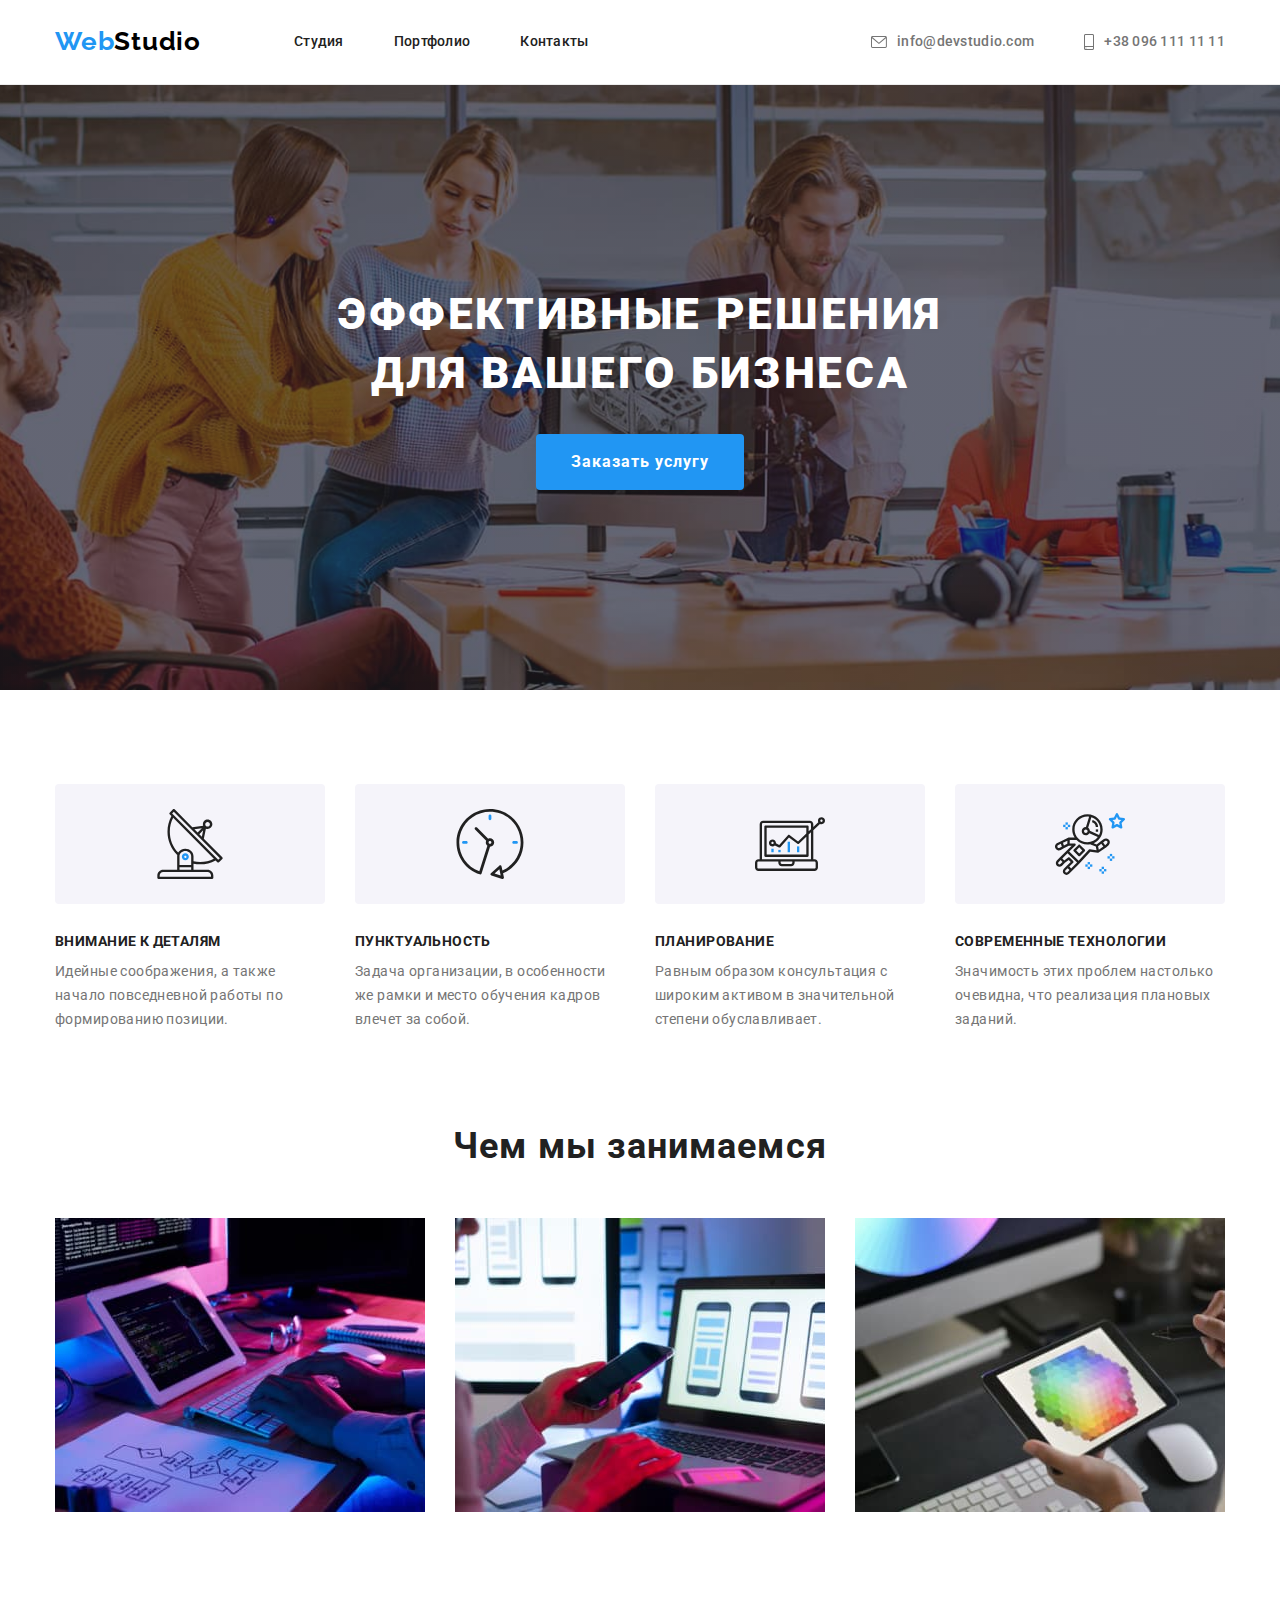
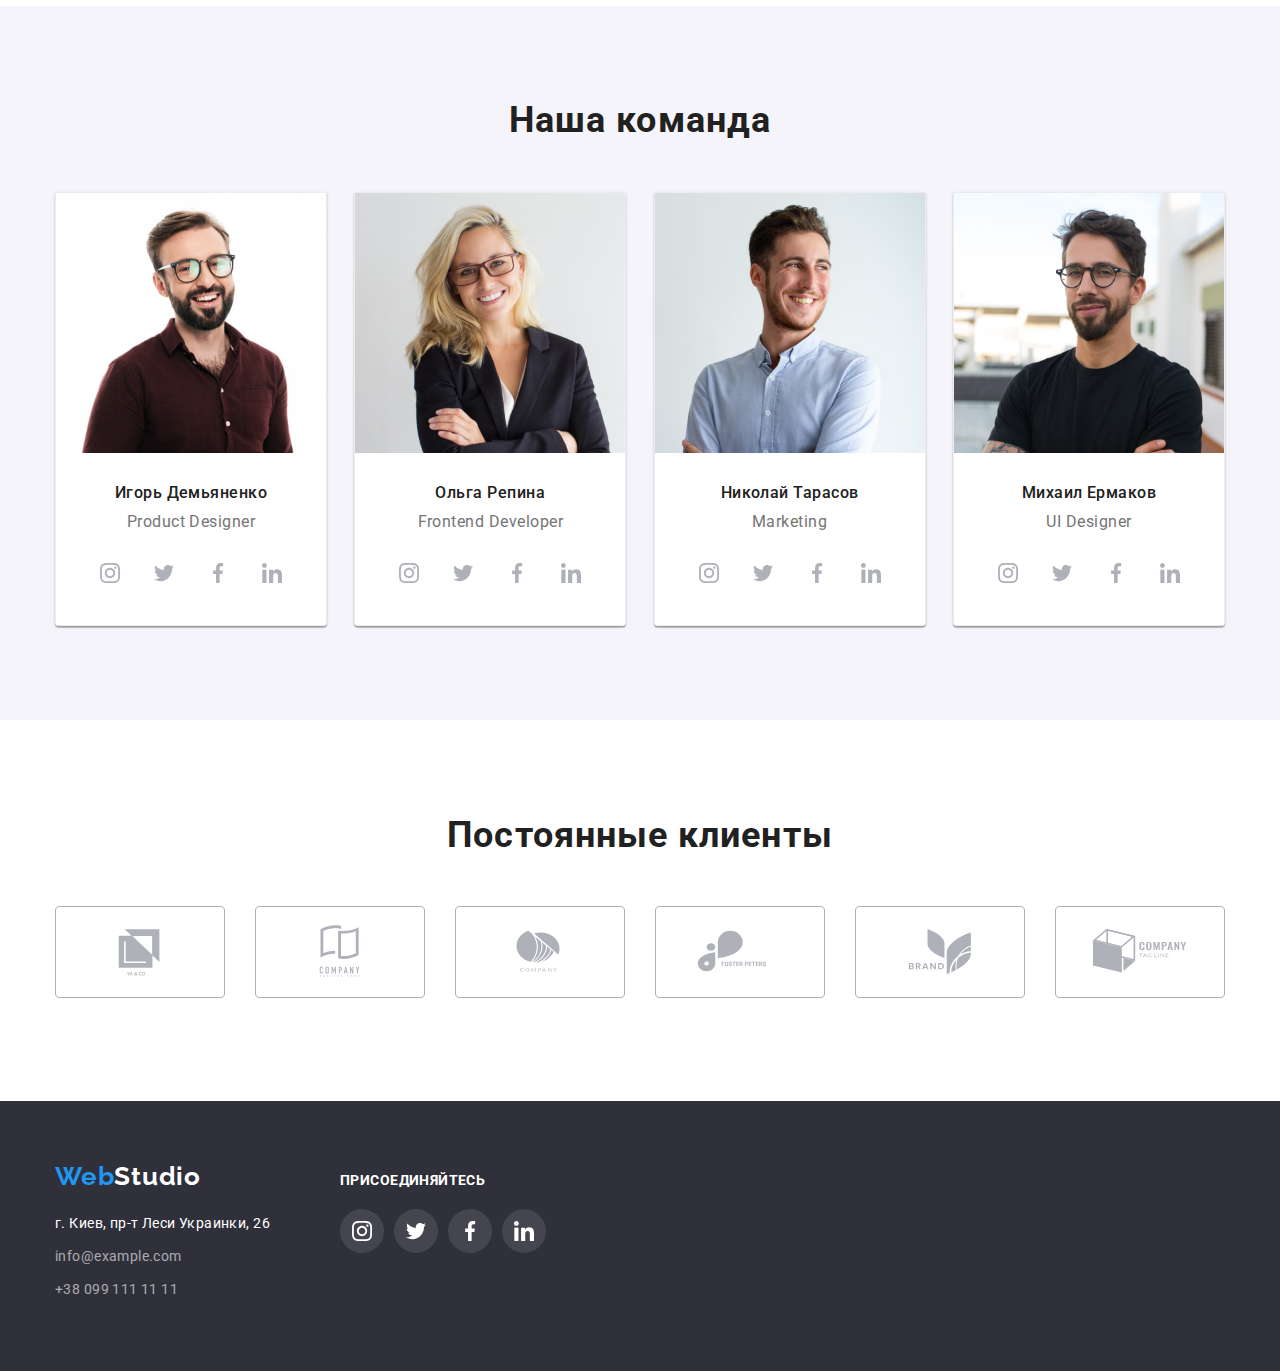
==== commit 8917b33a: "1-1" ====
--- a/index.html
+++ b/index.html
@@ -33,12 +33,12 @@
                 <ul class="list contact">
                     <li>
                         <a class="link contact-link" href="mailto:info@devstudio.com">
-                            <svg width="16px" ; height="12px" class="contact-icon"> <use href="./images/sprite.svg#icon-envelope" ></use></svg>
+                            <svg width="16px" height="12px" class="contact-icon"> <use href="./images/sprite.svg#icon-envelope" ></use></svg>
                             info@devstudio.com</a>
                     </li>
                     <li>
                         <a class="link link-tel contact-link" href="tel:+380961111111">
-                            <svg width="10px" ; height="16px" class="contact-icon">
+                            <svg width="10px" height="16px" class="contact-icon">
                                 <use href="./images/sprite.svg#icon-smartphone"></use>
                             </svg>
                             +38 096 111 11 11</a>
@@ -60,7 +60,7 @@
                 <ul class="list benefits-list">
                     <li class="item">
                         <div class="benefits-item">
-                            <svg class="benefits-icon" width="70px" ; height="70px" ;>
+                            <svg class="benefits-icon" width="70px"  height="70px">
                                 <use href="./images/sprite.svg#icon-antenna"></use>
                             </svg>
                         </div>
@@ -69,7 +69,7 @@
                     </li>
                     <li class="item">
                         <div class="benefits-item">
-                            <svg class="benefits-icon" width="70px" ; height="70px" ;>
+                            <svg class="benefits-icon" width="70px"  height="70px" >
                                 <use href="./images/sprite.svg#icon-clock"></use>
                             </svg>
                         </div>
@@ -78,7 +78,7 @@
                     </li>
                     <li class="item">
                         <div class="benefits-item">
-                            <svg class="benefits-icon" width="70px" ; height="70px" ;>
+                            <svg class="benefits-icon" width="70px"  height="70px" >
                                 <use href="./images/sprite.svg#icon-diagram"></use>
                             </svg>
                         </div>
@@ -87,7 +87,7 @@
                     </li>
                     <li class="item">
                         <div class="benefits-item">
-                            <svg class="benefits-icon" width="70px" ; height="70px" ;>
+                            <svg class="benefits-icon" width="70px"  height="70px" >
                                 <use href="./images/sprite.svg#icon-astronaut"></use>
                             </svg>
                         </div>
@@ -323,7 +323,7 @@
                             </svg>
                         </a>
                         
-                    </li class="item">
+                    </li>
                 </ul>
 
 
--- a/css/styles.css
+++ b/css/styles.css
@@ -308,25 +308,32 @@
 }
 
 .our-customers .item {
-    padding: 16px 32px;
-    border: 1px solid #AFB1B8;
+    width: 170px;
+    height: 92px;
+}
+
+
+
+.customers-link {
+    display: flex;
+    width: 100%;
+    height: 100%;
+    align-items: center;
+    justify-content: center;
+    fill: #AFB1B8;
+    
+    border: 1px solid #afb1b8;
+    
     border-radius: 4px;
-}
-
-.our-customers .item:hover ,
-.our-customers .item:focus  {
-    border: 1px solid var(--accent-color);
-}
-
-.customers-link .customers-icon {
-    fill: #AFB1B8;
-}
-
-.customers-link:hover .customers-icon,
-.customers-link:focus .customers-icon{
-    fill: var(--accent-color);
-    
-}
+    
+}
+
+.customers-link:hover,
+.customers-link:focus {
+    fill: #2196f3;
+    border-color: #2196f3;
+}
+
 
 .project {
     font-size: 16px;
@@ -480,6 +487,11 @@
 
 }
 
+/* .contact-link:hover .contact-icon,
+.contact-link:focus .contact-icon {
+    fill: var(--accent-color);
+
+} */
 
 
 /* ========== Header ========== */
@@ -614,4 +626,7 @@
 
 
 
+.footer-info .logo-second {
+    color: #FFFFFF;
+}
 /* ========== Footer ========== */